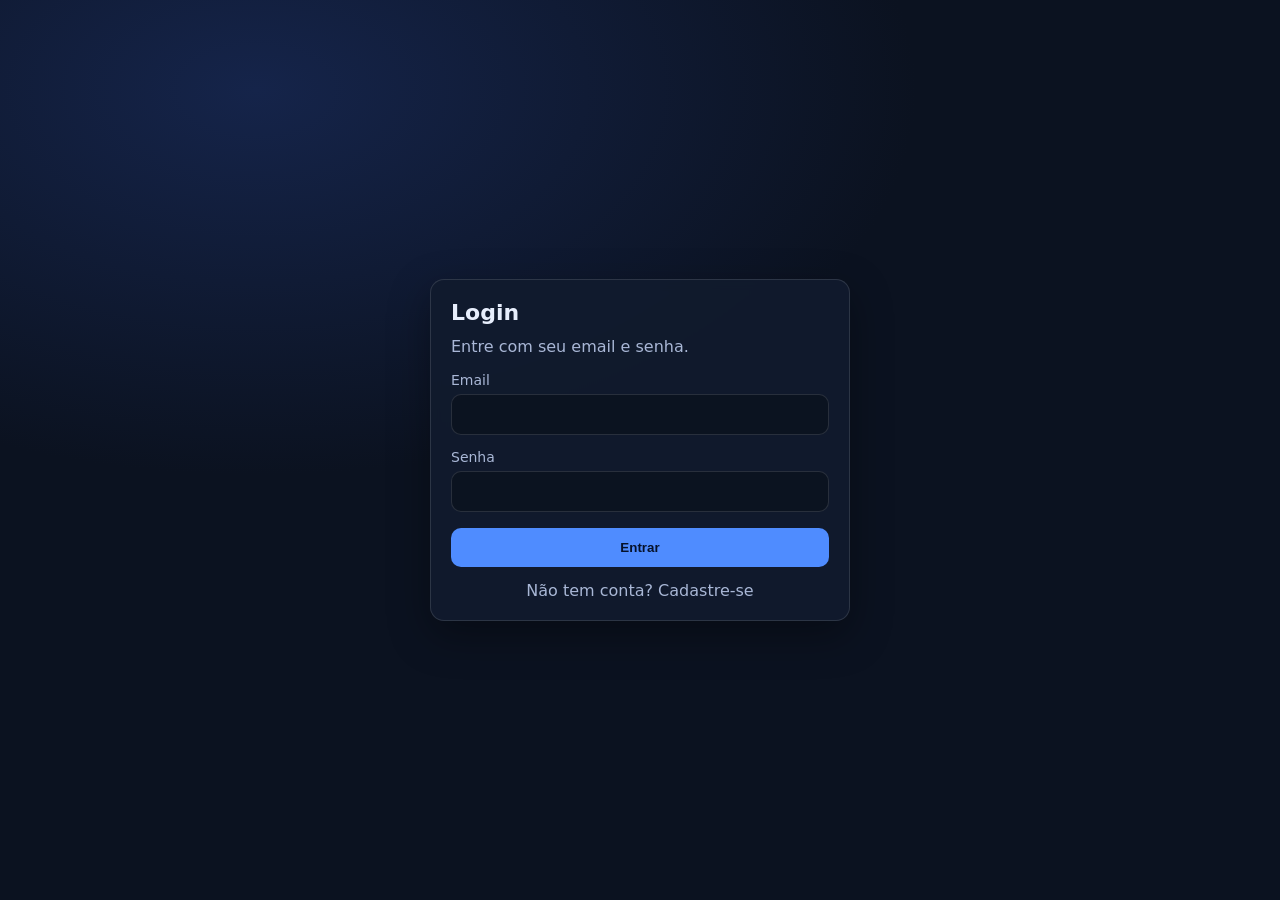
==== frontend/index.html @ f86b601d "Initial commit: backend .NET 8 + frontend vanilla Backend em camadas com MongoDB (env vars), CORS e " ====
<!doctype html>
<html lang="pt-br">
  <head>
    <meta charset="utf-8" />
    <meta name="viewport" content="width=device-width, initial-scale=1" />
    <title>Login</title>
    <link rel="stylesheet" href="css/style.css" />
  </head>
  <body>
    <main class="container">
      <section class="card">
        <h1>Login</h1>
        <p>Entre com seu email e senha.</p>

        <form id="loginForm">
          <label for="email">Email</label>
          <input id="email" type="email" autocomplete="email" required />

          <label for="senha">Senha</label>
          <input id="senha" type="password" autocomplete="current-password" required />

          <div class="row">
            <button type="submit">Entrar</button>
          </div>

          <div id="message" class="message"></div>
        </form>

        <a class="link" href="register.html">Não tem conta? Cadastre-se</a>
      </section>
    </main>

    <script src="js/api.js"></script>
    <script src="js/login.js"></script>
  </body>
</html>
---- frontend/css/style.css ----
/* Layout simples, centralizado e responsivo (iniciante). */

:root {
  --bg: #0b1220;
  --card: #111b2e;
  --text: #e7eefc;
  --muted: #a9b7d6;
  --primary: #4f8cff;
  --danger: #ff5a6b;
  --border: rgba(255, 255, 255, 0.12);
}

* {
  box-sizing: border-box;
}

body {
  margin: 0;
  min-height: 100vh;
  font-family: system-ui, -apple-system, Segoe UI, Roboto, Arial, sans-serif;
  background: radial-gradient(1200px 700px at 20% 10%, #15244a 0%, var(--bg) 55%);
  color: var(--text);
  display: grid;
  place-items: center;
  padding: 24px;
}

.container {
  width: 100%;
  max-width: 420px;
}

.card {
  background: rgba(17, 27, 46, 0.9);
  border: 1px solid var(--border);
  border-radius: 14px;
  padding: 20px;
  box-shadow: 0 14px 40px rgba(0, 0, 0, 0.35);
  backdrop-filter: blur(6px);
}

h1 {
  font-size: 22px;
  margin: 0 0 12px;
}

p {
  margin: 0 0 16px;
  color: var(--muted);
}

label {
  display: block;
  margin: 14px 0 6px;
  font-size: 14px;
  color: var(--muted);
}

input {
  width: 100%;
  padding: 12px 12px;
  border-radius: 10px;
  border: 1px solid var(--border);
  background: rgba(0, 0, 0, 0.25);
  color: var(--text);
  outline: none;
}

input:focus {
  border-color: rgba(79, 140, 255, 0.7);
  box-shadow: 0 0 0 3px rgba(79, 140, 255, 0.15);
}

.row {
  display: flex;
  gap: 10px;
  margin-top: 16px;
}

button {
  width: 100%;
  padding: 12px 14px;
  border: 0;
  border-radius: 10px;
  background: var(--primary);
  color: #06122a;
  font-weight: 700;
  cursor: pointer;
}

button.secondary {
  background: transparent;
  color: var(--text);
  border: 1px solid var(--border);
}

button.danger {
  background: var(--danger);
  color: #2a060b;
}

.link {
  display: block;
  margin-top: 14px;
  text-align: center;
  color: var(--muted);
  text-decoration: none;
}

.link:hover {
  color: var(--text);
}

.message {
  margin-top: 12px;
  padding: 10px 12px;
  border-radius: 10px;
  border: 1px solid var(--border);
  background: rgba(0, 0, 0, 0.18);
  color: var(--text);
  display: none;
}

.message.show {
  display: block;
}

.message.error {
  border-color: rgba(255, 90, 107, 0.5);
}

.message.success {
  border-color: rgba(79, 255, 166, 0.35);
}

/* Home */
.home-actions {
  display: grid;
  gap: 10px;
  margin-top: 14px;
}

video {
  width: 100%;
  margin-top: 14px;
  border-radius: 12px;
  border: 1px solid var(--border);
  display: none;
}

video.show {
  display: block;
}
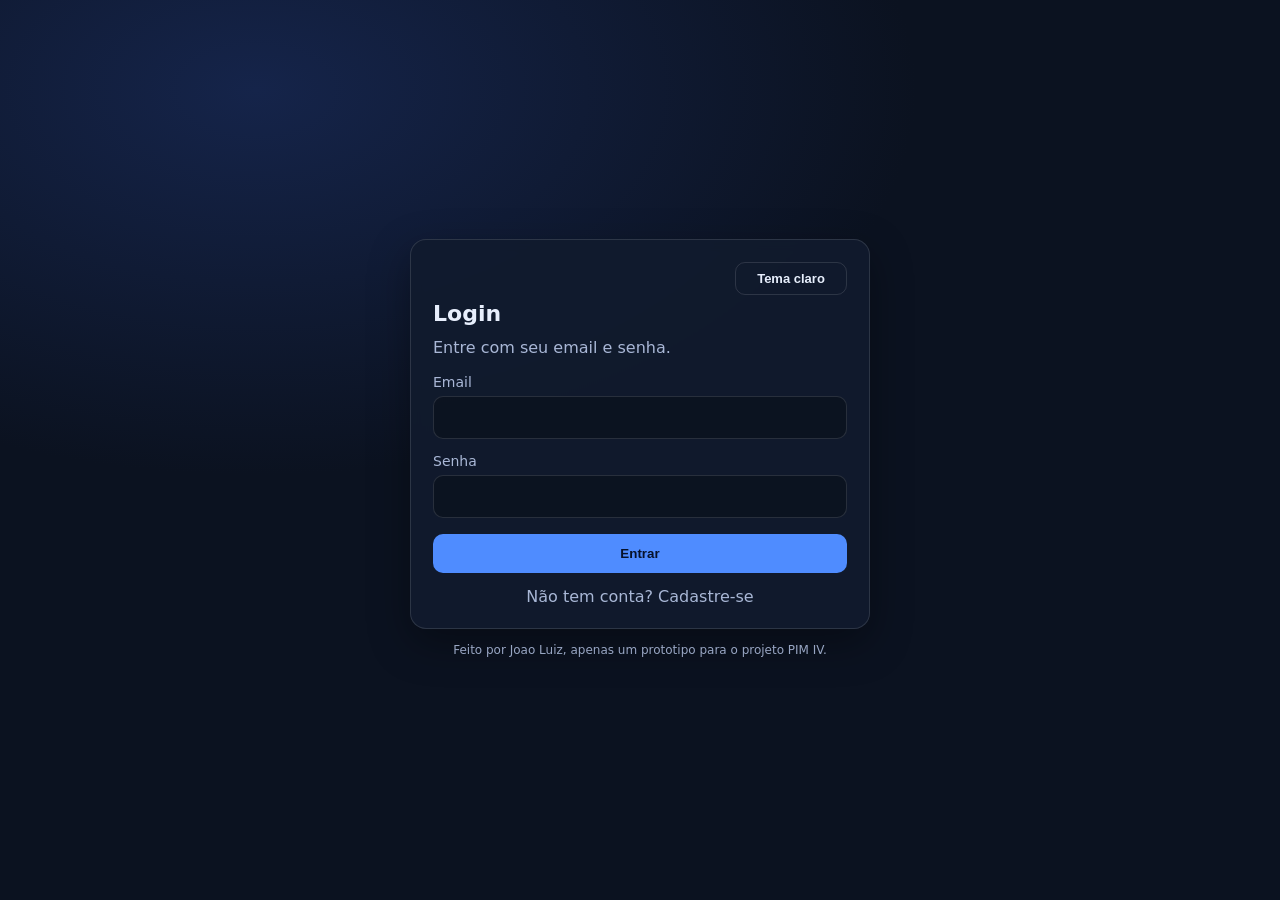
==== commit 47e2dcb2: "Status video por conta, tema claro/escuro e UI responsiva Made-with: Cursor" ====
--- a/frontend/index.html
+++ b/frontend/index.html
@@ -9,15 +9,18 @@
   <body>
     <main class="container">
       <section class="card">
+        <div class="card-topbar">
+          <button class="secondary theme-toggle" type="button" id="themeToggleBtn">Tema claro</button>
+        </div>
         <h1>Login</h1>
         <p>Entre com seu email e senha.</p>
 
         <form id="loginForm">
           <label for="email">Email</label>
-          <input id="email" type="email" autocomplete="email" required />
+          <input id="email" type="email" autocomplete="email" maxlength="30" required />
 
           <label for="senha">Senha</label>
-          <input id="senha" type="password" autocomplete="current-password" required />
+          <input id="senha" type="password" autocomplete="current-password" minlength="6" required />
 
           <div class="row">
             <button type="submit">Entrar</button>
@@ -29,7 +32,11 @@
         <a class="link" href="register.html">Não tem conta? Cadastre-se</a>
       </section>
     </main>
+    <footer class="footer-note">
+      Feito por Joao Luiz, apenas um prototipo para o projeto PIM IV.
+    </footer>
 
+    <script src="js/theme.js"></script>
     <script src="js/api.js"></script>
     <script src="js/login.js"></script>
   </body>
--- a/frontend/css/style.css
+++ b/frontend/css/style.css
@@ -1,13 +1,33 @@
-/* Layout simples, centralizado e responsivo (iniciante). */
+/* Layout minimalista, com suporte a tema escuro/claro e mobile. */
 
 :root {
   --bg: #0b1220;
-  --card: #111b2e;
+  --bg-grad: radial-gradient(1200px 700px at 20% 10%, #15244a 0%, var(--bg) 55%);
+  --card: rgba(17, 27, 46, 0.9);
   --text: #e7eefc;
   --muted: #a9b7d6;
   --primary: #4f8cff;
+  --primary-text: #06122a;
   --danger: #ff5a6b;
+  --danger-text: #2a060b;
   --border: rgba(255, 255, 255, 0.12);
+  --input-bg: rgba(0, 0, 0, 0.25);
+  --shadow: 0 14px 40px rgba(0, 0, 0, 0.35);
+}
+
+body[data-theme="light"] {
+  --bg: #e9eff9;
+  --bg-grad: radial-gradient(1100px 600px at 10% 0%, #ffffff 0%, var(--bg) 65%);
+  --card: rgba(255, 255, 255, 0.92);
+  --text: #12213f;
+  --muted: #516185;
+  --primary: #2f6de1;
+  --primary-text: #f5f9ff;
+  --danger: #d4495c;
+  --danger-text: #ffffff;
+  --border: rgba(11, 18, 32, 0.14);
+  --input-bg: rgba(255, 255, 255, 0.8);
+  --shadow: 0 14px 34px rgba(8, 20, 43, 0.12);
 }
 
 * {
@@ -18,35 +38,69 @@
   margin: 0;
   min-height: 100vh;
   font-family: system-ui, -apple-system, Segoe UI, Roboto, Arial, sans-serif;
-  background: radial-gradient(1200px 700px at 20% 10%, #15244a 0%, var(--bg) 55%);
-  color: var(--text);
-  display: grid;
-  place-items: center;
-  padding: 24px;
+  background: var(--bg-grad);
+  color: var(--text);
+  display: flex;
+  flex-direction: column;
+  align-items: center;
+  justify-content: center;
+  gap: 14px;
+  padding: 24px 16px;
 }
 
 .container {
   width: 100%;
-  max-width: 420px;
+  max-width: 460px;
 }
 
 .card {
-  background: rgba(17, 27, 46, 0.9);
-  border: 1px solid var(--border);
-  border-radius: 14px;
-  padding: 20px;
-  box-shadow: 0 14px 40px rgba(0, 0, 0, 0.35);
+  background: var(--card);
+  border: 1px solid var(--border);
+  border-radius: 16px;
+  padding: 22px;
+  box-shadow: var(--shadow);
   backdrop-filter: blur(6px);
+  animation: fadeInCard 0.35s ease-out;
+}
+
+@keyframes fadeInCard {
+  from {
+    opacity: 0;
+    transform: translateY(8px);
+  }
+  to {
+    opacity: 1;
+    transform: translateY(0);
+  }
+}
+
+.card-topbar {
+  display: flex;
+  justify-content: flex-end;
+  margin-bottom: 6px;
+}
+
+.theme-toggle {
+  width: auto;
+  min-width: 112px;
+  padding: 8px 12px;
+  font-size: 13px;
 }
 
 h1 {
   font-size: 22px;
-  margin: 0 0 12px;
+  margin: 0 0 10px;
 }
 
 p {
-  margin: 0 0 16px;
-  color: var(--muted);
+  margin: 0 0 14px;
+  color: var(--muted);
+  line-height: 1.45;
+}
+
+.status-text {
+  margin: 0 0 10px;
+  font-size: 14px;
 }
 
 label {
@@ -58,12 +112,13 @@
 
 input {
   width: 100%;
-  padding: 12px 12px;
+  padding: 12px;
   border-radius: 10px;
   border: 1px solid var(--border);
-  background: rgba(0, 0, 0, 0.25);
+  background: var(--input-bg);
   color: var(--text);
   outline: none;
+  font-size: 15px;
 }
 
 input:focus {
@@ -83,20 +138,36 @@
   border: 0;
   border-radius: 10px;
   background: var(--primary);
-  color: #06122a;
+  color: var(--primary-text);
   font-weight: 700;
   cursor: pointer;
+  transition: transform 0.16s ease, filter 0.16s ease, box-shadow 0.16s ease;
+}
+
+button:hover {
+  transform: translateY(-1px);
+  filter: brightness(1.06);
+  box-shadow: 0 8px 18px rgba(79, 140, 255, 0.25);
+}
+
+button:active {
+  transform: translateY(0);
 }
 
 button.secondary {
   background: transparent;
   color: var(--text);
   border: 1px solid var(--border);
+  box-shadow: none;
+}
+
+button.secondary:hover {
+  box-shadow: none;
 }
 
 button.danger {
   background: var(--danger);
-  color: #2a060b;
+  color: var(--danger-text);
 }
 
 .link {
@@ -116,9 +187,10 @@
   padding: 10px 12px;
   border-radius: 10px;
   border: 1px solid var(--border);
-  background: rgba(0, 0, 0, 0.18);
+  background: rgba(0, 0, 0, 0.12);
   color: var(--text);
   display: none;
+  font-size: 14px;
 }
 
 .message.show {
@@ -131,6 +203,18 @@
 
 .message.success {
   border-color: rgba(79, 255, 166, 0.35);
+}
+
+.message.loading {
+  border-color: rgba(79, 140, 255, 0.45);
+  color: var(--muted);
+}
+
+button:disabled {
+  opacity: 0.65;
+  cursor: not-allowed;
+  transform: none;
+  filter: none;
 }
 
 /* Home */
@@ -152,3 +236,39 @@
   display: block;
 }
 
+.footer-note {
+  width: 100%;
+  max-width: 460px;
+  text-align: center;
+  font-size: 12px;
+  color: var(--muted);
+  opacity: 0.9;
+  margin-bottom: 4px;
+}
+
+@media (max-width: 520px) {
+  body {
+    justify-content: flex-start;
+    padding: 14px 12px 18px;
+    gap: 12px;
+  }
+
+  .card {
+    border-radius: 14px;
+    padding: 16px;
+  }
+
+  h1 {
+    font-size: 20px;
+  }
+
+  .row {
+    flex-direction: column;
+  }
+
+  .theme-toggle {
+    min-width: 108px;
+    padding: 8px 10px;
+  }
+}
+
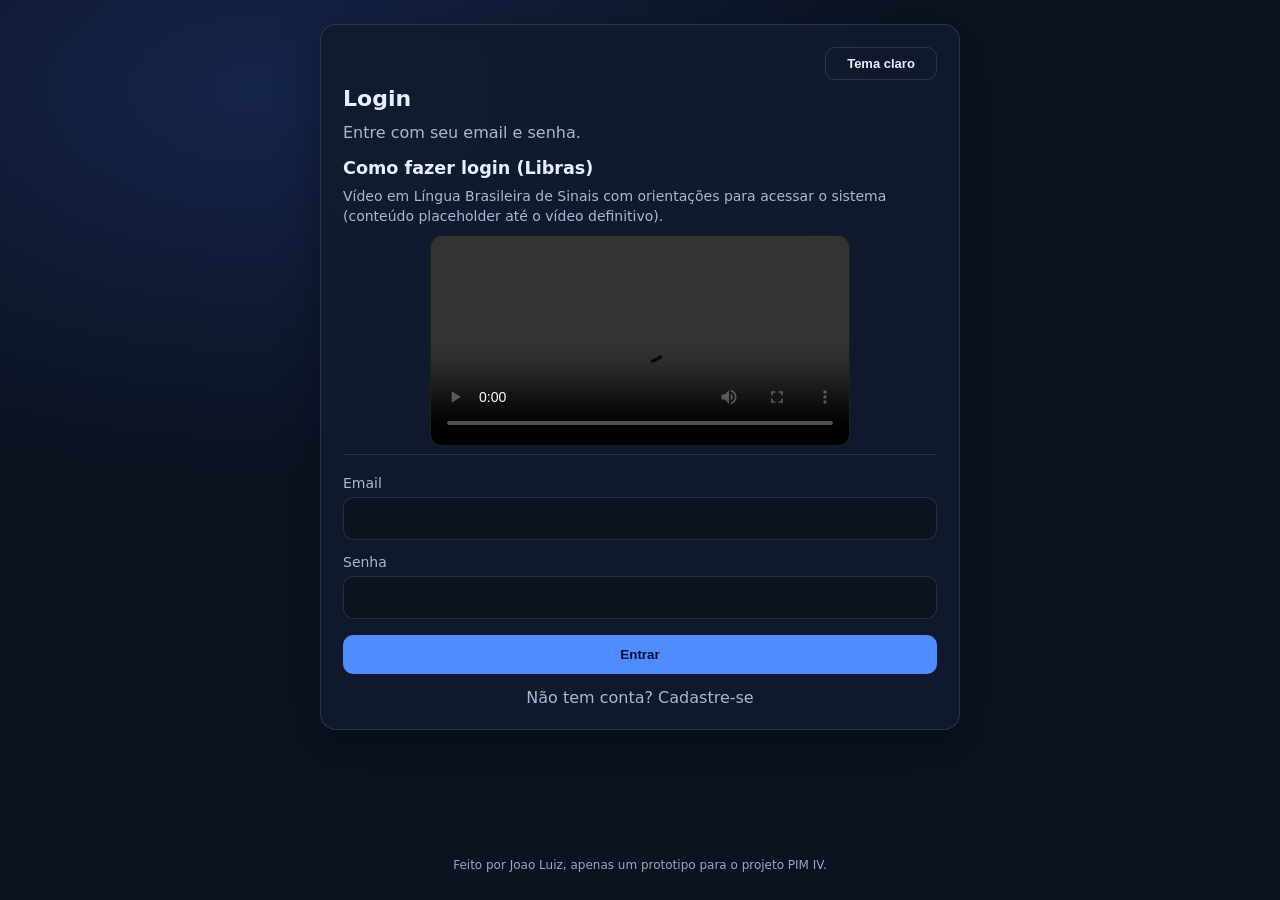
==== commit e208bc34: "Atualiza PIMV: admin, datas, contagens de inscrição e README. Inclui painel admin para eventos e ati" ====
--- a/frontend/index.html
+++ b/frontend/index.html
@@ -7,13 +7,25 @@
     <link rel="stylesheet" href="css/style.css" />
   </head>
   <body>
-    <main class="container">
+    <main class="container container--home">
       <section class="card">
         <div class="card-topbar">
           <button class="secondary theme-toggle" type="button" id="themeToggleBtn">Tema claro</button>
         </div>
         <h1>Login</h1>
         <p>Entre com seu email e senha.</p>
+
+        <section class="login-libras-block" aria-labelledby="loginLibrasTitle">
+          <h2 id="loginLibrasTitle" class="home-video-heading">Como fazer login (Libras)</h2>
+          <p class="home-video-note">
+            Vídeo em Língua Brasileira de Sinais com orientações para acessar o sistema (conteúdo placeholder até o vídeo
+            definitivo).
+          </p>
+          <video class="home-video login-libras-video" controls preload="metadata" playsinline>
+            <source src="Video2.mp4" type="video/mp4" />
+            Seu navegador não suporta vídeo HTML5.
+          </video>
+        </section>
 
         <form id="loginForm">
           <label for="email">Email</label>
@@ -41,4 +53,3 @@
     <script src="js/login.js"></script>
   </body>
 </html>
-
--- a/frontend/css/style.css
+++ b/frontend/css/style.css
@@ -1,4 +1,28 @@
 /* Layout minimalista, com suporte a tema escuro/claro e mobile. */
+
+html {
+  scroll-behavior: smooth;
+}
+
+/* Pular para o conteúdo (acessibilidade) */
+.skip-link {
+  position: absolute;
+  left: -9999px;
+  top: 0;
+  z-index: 100;
+  padding: 10px 14px;
+  background: var(--primary);
+  color: var(--primary-text);
+  font-weight: 700;
+  border-radius: 0 0 8px 8px;
+  text-decoration: none;
+}
+
+.skip-link:focus {
+  left: 16px;
+  outline: 2px solid var(--text);
+  outline-offset: 2px;
+}
 
 :root {
   --bg: #0b1220;
@@ -48,9 +72,77 @@
   padding: 24px 16px;
 }
 
+/* Conteúdo central: respeita .container / .container--home (max-width) e centraliza o card. */
+main.container {
+  flex: 1 0 auto;
+  width: 100%;
+  display: flex;
+  flex-direction: column;
+  align-items: center;
+}
+
+/* Login, cadastro etc.: card no meio da área útil (a home fica alinhada ao topo por ter muito conteúdo). */
+main.container:not(.container--home) {
+  justify-content: center;
+}
+
+main.container > .card {
+  width: 100%;
+}
+
+main.container:not(.container--home) > .card {
+  max-width: 420px;
+}
+
 .container {
   width: 100%;
   max-width: 460px;
+}
+
+.container--home {
+  max-width: 640px;
+}
+
+/* Links de navegação entre páginas do protótipo */
+.site-nav {
+  display: flex;
+  flex-wrap: wrap;
+  gap: 8px 14px;
+  justify-content: center;
+  align-items: center;
+  margin: 0 0 16px;
+  padding: 10px 12px;
+  border-radius: 12px;
+  border: 1px solid var(--border);
+  background: var(--input-bg);
+}
+
+.site-nav a {
+  color: var(--primary);
+  font-weight: 600;
+  font-size: 14px;
+  text-decoration: none;
+  padding: 4px 2px;
+}
+
+.site-nav a:hover {
+  text-decoration: underline;
+}
+
+.site-nav a[aria-current="page"] {
+  color: var(--text);
+  text-decoration: underline;
+}
+
+.atividades-inscrever-placeholder {
+  display: inline-block;
+  margin-top: 4px;
+  font-size: 13px;
+  color: var(--muted);
+}
+
+.card--home {
+  scroll-margin-top: 12px;
 }
 
 .card {
@@ -77,7 +169,17 @@
 .card-topbar {
   display: flex;
   justify-content: flex-end;
+  align-items: center;
+  gap: 8px;
+  flex-wrap: wrap;
   margin-bottom: 6px;
+}
+
+.btn-logout-compact {
+  width: auto;
+  min-width: 72px;
+  padding: 8px 12px;
+  font-size: 13px;
 }
 
 .theme-toggle {
@@ -96,6 +198,14 @@
   margin: 0 0 14px;
   color: var(--muted);
   line-height: 1.45;
+}
+
+.card > p code {
+  font-size: 0.88em;
+  padding: 1px 5px;
+  border-radius: 6px;
+  background: var(--input-bg);
+  border: 1px solid var(--border);
 }
 
 .status-text {
@@ -210,6 +320,166 @@
   color: var(--muted);
 }
 
+.message.message--inline {
+  margin-top: 8px;
+}
+
+.message.message--warn {
+  border-color: rgba(255, 190, 92, 0.45);
+  color: var(--text);
+}
+
+.atividades-intro {
+  margin-bottom: 12px;
+}
+
+.atividades-evento-id {
+  font-size: 14px;
+  color: var(--muted);
+  margin: 0 0 12px;
+  word-break: break-all;
+}
+
+.inscricao-resumo {
+  margin: 0 0 18px;
+  color: var(--text);
+  font-size: 1.02rem;
+  line-height: 1.45;
+}
+
+.inscricao-acoes {
+  margin-top: 8px;
+}
+
+/* Certificado (certificado.html) */
+.certificado-intro {
+  margin-bottom: 16px;
+  font-size: 14px;
+}
+
+.certificado-papel {
+  margin: 0 0 20px;
+  padding: 22px 18px;
+  border-radius: 12px;
+  border: 2px solid var(--border);
+  background: var(--input-bg);
+  text-align: center;
+}
+
+.certificado-titulo-doc {
+  margin: 0 0 16px;
+  font-size: 1.15rem;
+  font-weight: 700;
+  letter-spacing: 0.04em;
+  text-transform: uppercase;
+  color: var(--text);
+}
+
+.certificado-corpo {
+  margin: 0 0 18px;
+  color: var(--muted);
+  line-height: 1.55;
+  font-size: 1rem;
+  text-align: center;
+}
+
+.certificado-corpo strong {
+  color: var(--text);
+}
+
+.certificado-data {
+  margin: 0 0 12px;
+  font-size: 14px;
+  color: var(--muted);
+}
+
+.certificado-rodape {
+  margin: 0;
+  font-size: 12px;
+  color: var(--muted);
+  font-style: italic;
+}
+
+.certificado-acoes {
+  margin-top: 4px;
+}
+
+/* Libras (libras.html) */
+.card--libras h1 {
+  margin-bottom: 10px;
+}
+
+.libras-lead {
+  margin: 0 0 20px;
+  line-height: 1.5;
+  color: var(--muted);
+}
+
+.libras-secao {
+  margin-top: 24px;
+  padding-top: 20px;
+  border-top: 1px solid var(--border);
+}
+
+.libras-secao:first-of-type {
+  border-top: 0;
+  padding-top: 0;
+  margin-top: 0;
+}
+
+.libras-secao h2 {
+  font-size: 1.12rem;
+  margin: 0 0 10px;
+}
+
+.libras-video-wrap {
+  margin-top: 12px;
+}
+
+.libras-video {
+  margin-top: 8px;
+}
+
+.libras-video-descricao {
+  margin: 10px 0 0;
+  font-size: 14px;
+  color: var(--muted);
+}
+
+.libras-glossario-intro {
+  margin-bottom: 14px;
+}
+
+.glossario {
+  margin: 0;
+  padding: 0;
+}
+
+.glossario-item {
+  margin: 0 0 16px;
+  padding: 14px 16px;
+  border-radius: 12px;
+  border: 1px solid var(--border);
+  background: var(--input-bg);
+}
+
+.glossario-item:last-child {
+  margin-bottom: 0;
+}
+
+.glossario dt {
+  margin: 0 0 8px;
+  font-size: 1.05rem;
+  font-weight: 700;
+  color: var(--text);
+}
+
+.glossario dd {
+  margin: 0;
+  color: var(--muted);
+  line-height: 1.55;
+}
+
 button:disabled {
   opacity: 0.65;
   cursor: not-allowed;
@@ -217,14 +487,151 @@
   filter: none;
 }
 
-/* Home */
+/* Home (landing do evento) */
+.home-welcome {
+  margin: 0 0 8px;
+  font-size: 14px;
+  color: var(--muted);
+}
+
+.home-event-title {
+  font-size: 1.55rem;
+  line-height: 1.25;
+  margin: 0 0 10px;
+}
+
+.home-lead {
+  margin: 0 0 10px;
+  font-size: 1.05rem;
+  color: var(--text);
+  font-weight: 600;
+  line-height: 1.4;
+}
+
+.home-description {
+  margin: 0 0 18px;
+}
+
+.home-cta-row {
+  display: flex;
+  flex-wrap: wrap;
+  gap: 10px;
+  margin-bottom: 22px;
+  justify-content: center;
+}
+
+.home-cta-btn {
+  flex: 1 1 calc(50% - 5px);
+  min-width: 140px;
+  display: inline-flex;
+  align-items: center;
+  justify-content: center;
+  text-align: center;
+  padding: 12px 14px;
+  border-radius: 10px;
+  background: var(--primary);
+  color: var(--primary-text);
+  font-weight: 700;
+  text-decoration: none;
+  transition: transform 0.16s ease, filter 0.16s ease, box-shadow 0.16s ease;
+}
+
+.home-cta-btn:hover {
+  transform: translateY(-1px);
+  filter: brightness(1.06);
+  box-shadow: 0 8px 18px rgba(79, 140, 255, 0.25);
+}
+
+.home-cta-btn:active {
+  transform: translateY(0);
+}
+
+.home-video-block {
+  margin-top: 4px;
+  padding-top: 18px;
+  border-top: 1px solid var(--border);
+}
+
+.home-video-heading {
+  font-size: 1.1rem;
+  margin: 0 0 8px;
+}
+
+.home-video-note {
+  margin: 0 0 8px;
+  font-size: 14px;
+}
+
+.home-video-note code,
+.home-muted code {
+  font-size: 0.88em;
+  padding: 1px 5px;
+  border-radius: 6px;
+  background: var(--input-bg);
+  border: 1px solid var(--border);
+}
+
+.home-video-status {
+  margin-bottom: 8px;
+}
+
+.home-video {
+  width: 100%;
+  max-width: 420px;
+  max-height: min(60vh, 520px);
+  margin: 4px auto 0;
+  border-radius: 12px;
+  border: 1px solid var(--border);
+  display: block;
+  background: #000;
+  object-fit: contain;
+}
+
+.home-subsection {
+  margin-top: 28px;
+  padding-top: 22px;
+  border-top: 1px solid var(--border);
+  scroll-margin-top: 20px;
+}
+
+.home-subsection-title {
+  font-size: 1.1rem;
+  margin: 0 0 10px;
+}
+
+.home-subsection-intro {
+  margin: 0 0 12px;
+}
+
+.home-schedule {
+  margin: 0;
+  padding-left: 1.1rem;
+  color: var(--muted);
+  line-height: 1.6;
+}
+
+.home-schedule li {
+  margin-bottom: 8px;
+}
+
+.home-schedule-time {
+  font-weight: 700;
+  color: var(--text);
+}
+
+.home-muted {
+  font-size: 14px;
+  color: var(--muted);
+}
+
 .home-actions {
   display: grid;
   gap: 10px;
   margin-top: 14px;
 }
 
-video {
+/* Vídeo “revelado” por botão (outras páginas); na home use .home-video sempre visível. */
+video:not(.home-video) {
   width: 100%;
   margin-top: 14px;
   border-radius: 12px;
@@ -232,11 +639,177 @@
   display: none;
 }
 
-video.show {
+video:not(.home-video).show {
   display: block;
 }
 
+/* Lista de eventos (eventos.html) */
+.eventos-list {
+  display: grid;
+  grid-template-columns: repeat(auto-fit, minmax(240px, 1fr));
+  gap: 14px;
+  margin-top: 16px;
+  list-style: none;
+  padding: 0;
+}
+
+.eventos-item {
+  position: relative;
+  display: flex;
+  flex-direction: column;
+  gap: 6px;
+  margin: 0;
+  min-height: 220px;
+  padding: 16px 16px 14px;
+  border-radius: 14px;
+  border: 1px solid var(--border);
+  background: linear-gradient(180deg, rgba(255, 255, 255, 0.02) 0%, var(--input-bg) 100%);
+}
+
+.eventos-item::before {
+  content: "";
+  position: absolute;
+  top: 0;
+  left: 0;
+  right: 0;
+  height: 6px;
+  border-radius: 14px 14px 0 0;
+  background: linear-gradient(90deg, #2b7fff, #63a0ff);
+}
+
+.eventos-item-top {
+  display: flex;
+  justify-content: space-between;
+  align-items: flex-start;
+  gap: 10px;
+  margin-top: 4px;
+}
+
+.eventos-item .home-cta-btn {
+  flex: 0 0 auto;
+  width: auto;
+  min-width: 140px;
+  margin-top: 4px;
+}
+
+.eventos-nome {
+  font-size: 1.05rem;
+  margin: 0;
+  line-height: 1.3;
+  max-width: 80%;
+}
+
+.eventos-meta {
+  margin: 0;
+  font-size: 14px;
+  color: var(--muted);
+}
+
+.eventos-item-periodo {
+  margin-top: 4px;
+  padding: 12px 0 10px;
+  border-top: 1px solid var(--border);
+  display: flex;
+  flex-direction: column;
+  gap: 10px;
+}
+
+.eventos-periodo-row {
+  display: flex;
+  justify-content: space-between;
+  align-items: baseline;
+  gap: 12px;
+}
+
+.eventos-periodo-label {
+  flex: 0 0 auto;
+  font-size: 11px;
+  font-weight: 700;
+  text-transform: uppercase;
+  letter-spacing: 0.06em;
+  color: var(--muted);
+}
+
+.eventos-periodo-value {
+  flex: 1;
+  text-align: right;
+  font-size: 14px;
+  font-weight: 600;
+  color: var(--text);
+  line-height: 1.35;
+}
+
+.eventos-periodo-note {
+  margin: 0;
+  font-size: 12px;
+  color: var(--muted);
+  font-style: italic;
+  line-height: 1.35;
+}
+
+.eventos-inscritos-row {
+  padding-top: 2px;
+}
+
+.atividades-inscritos-row {
+  margin-top: 10px;
+  padding-top: 10px;
+  border-top: 1px solid var(--border);
+}
+
+.eventos-data {
+  margin: auto 0 0;
+  padding-top: 10px;
+  border-top: 1px solid var(--border);
+  display: flex;
+  justify-content: flex-start;
+  align-items: center;
+  gap: 8px;
+  font-size: 14px;
+  color: var(--muted);
+}
+
+.eventos-detalhe-btn {
+  width: auto;
+  min-width: 104px;
+  padding: 8px 10px;
+  font-size: 12px;
+  border-radius: 10px;
+}
+
+.eventos-status {
+  display: inline-flex;
+  align-items: center;
+  gap: 6px;
+  font-weight: 600;
+}
+
+.eventos-status::before {
+  content: "";
+  width: 8px;
+  height: 8px;
+  border-radius: 50%;
+  background: #2ecf6e;
+  box-shadow: 0 0 8px rgba(46, 207, 110, 0.45);
+}
+
+.eventos-back {
+  margin-right: auto;
+  text-align: left;
+  margin-top: 0;
+  font-size: 14px;
+}
+
+.card-topbar--spread {
+  justify-content: space-between;
+}
+
+.card-topbar--spread .theme-toggle {
+  margin-left: auto;
+}
+
 .footer-note {
+  flex-shrink: 0;
   width: 100%;
   max-width: 460px;
   text-align: center;
@@ -244,6 +817,11 @@
   color: var(--muted);
   opacity: 0.9;
   margin-bottom: 4px;
+}
+
+.container--home + .footer-note,
+.container.container--home ~ .footer-note {
+  max-width: 640px;
 }
 
 @media (max-width: 520px) {
@@ -270,5 +848,204 @@
     min-width: 108px;
     padding: 8px 10px;
   }
-}
-
+
+  .home-cta-row {
+    display: flex;
+    flex-direction: column;
+    gap: 10px;
+  }
+
+  .home-event-title {
+    font-size: 1.35rem;
+  }
+
+  .site-nav {
+    justify-content: flex-start;
+    gap: 6px 10px;
+  }
+}
+
+@media (min-width: 521px) {
+  body {
+    justify-content: center;
+  }
+}
+
+/* Select (formulários e escolha de evento) */
+select {
+  width: 100%;
+  padding: 12px;
+  border-radius: 10px;
+  border: 1px solid var(--border);
+  background: var(--input-bg);
+  color: var(--text);
+  outline: none;
+  font-size: 15px;
+}
+
+select:focus {
+  border-color: rgba(79, 140, 255, 0.7);
+  box-shadow: 0 0 0 3px rgba(79, 140, 255, 0.15);
+}
+
+.admin-panel-open-btn {
+  width: auto;
+  min-width: 0;
+  padding: 8px 12px;
+  font-size: 13px;
+  font-weight: 700;
+}
+
+/* Modal de gestão (admin) */
+.admin-dialog {
+  width: calc(100% - 32px);
+  max-width: 480px;
+  padding: 0;
+  border: 1px solid var(--border);
+  border-radius: 16px;
+  background: var(--card);
+  color: var(--text);
+  box-shadow: var(--shadow);
+}
+
+.admin-dialog::backdrop {
+  background: rgba(6, 10, 18, 0.65);
+}
+
+body[data-theme="light"] .admin-dialog::backdrop {
+  background: rgba(18, 32, 58, 0.35);
+}
+
+.admin-dialog-inner {
+  padding: 18px 18px 20px;
+}
+
+.admin-dialog-header {
+  display: flex;
+  align-items: flex-start;
+  justify-content: space-between;
+  gap: 12px;
+  margin-bottom: 14px;
+}
+
+.admin-dialog-title {
+  margin: 0;
+  font-size: 1.1rem;
+  line-height: 1.3;
+}
+
+.admin-dialog-close {
+  width: auto;
+  min-width: 0;
+  flex-shrink: 0;
+  padding: 8px 12px;
+  font-size: 13px;
+}
+
+.admin-tabs {
+  display: flex;
+  gap: 6px;
+  margin-bottom: 14px;
+  border-bottom: 1px solid var(--border);
+  padding-bottom: 2px;
+}
+
+.admin-tab {
+  width: auto;
+  min-width: 0;
+  flex: 1;
+  padding: 10px 8px;
+  font-size: 13px;
+  font-weight: 700;
+  background: transparent;
+  color: var(--muted);
+  border: 0;
+  border-radius: 10px 10px 0 0;
+  box-shadow: none;
+}
+
+.admin-tab:hover {
+  filter: none;
+  transform: none;
+  box-shadow: none;
+  color: var(--text);
+  background: var(--input-bg);
+}
+
+.admin-tab--active {
+  color: var(--text);
+  background: var(--input-bg);
+  box-shadow: none;
+}
+
+.admin-panel-hint {
+  font-size: 14px;
+  margin: 0 0 10px;
+  color: var(--muted);
+}
+
+.admin-date-help {
+  margin: 0 0 14px;
+  padding: 10px 12px;
+  font-size: 13px;
+  line-height: 1.45;
+  color: var(--muted);
+  background: var(--input-bg);
+  border-radius: 10px;
+  border-left: 3px solid rgba(79, 140, 255, 0.55);
+}
+
+.admin-form .admin-form-msg {
+  margin: 10px 0 12px;
+  min-height: 1.2em;
+}
+
+.admin-form button[type="submit"] {
+  margin-top: 4px;
+}
+
+/* Atividades: passos evento → lista */
+.atividades-step-title {
+  font-size: 1.05rem;
+  margin: 20px 0 8px;
+}
+
+.atividades-step-desc {
+  margin-bottom: 8px;
+}
+
+.atividades-evento-escolhido {
+  display: flex;
+  flex-wrap: wrap;
+  align-items: center;
+  gap: 10px;
+  margin-bottom: 12px;
+}
+
+.atividades-trocar-evento {
+  width: auto;
+  min-width: 0;
+  padding: 8px 12px;
+  font-size: 13px;
+  font-weight: 700;
+}
+
+.login-libras-block {
+  margin-bottom: 20px;
+  padding-bottom: 8px;
+  border-bottom: 1px solid var(--border);
+}
+
+.login-libras-video {
+  margin-top: 8px;
+}
+
+.admin-atividade-range-hint {
+  margin: 8px 0 0;
+  font-size: 13px;
+}
+
+.admin-form label {
+  margin-top: 4px;
+}
+
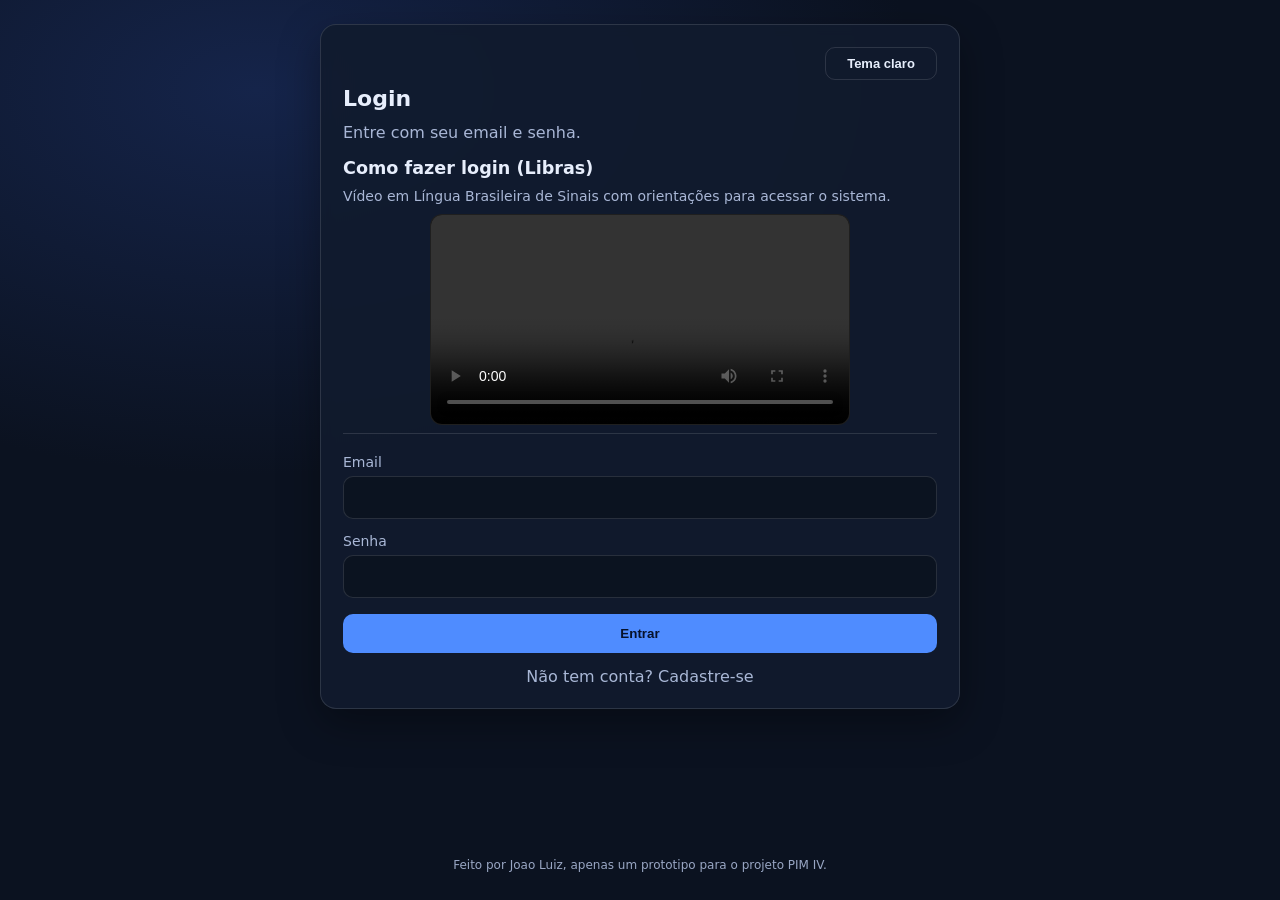
==== commit 26cbcf47: "Frontend: glossário Libras com vídeos, CSS dos players, README; assets em videos/ Made-with: Cursor" ====
--- a/frontend/index.html
+++ b/frontend/index.html
@@ -18,8 +18,7 @@
         <section class="login-libras-block" aria-labelledby="loginLibrasTitle">
           <h2 id="loginLibrasTitle" class="home-video-heading">Como fazer login (Libras)</h2>
           <p class="home-video-note">
-            Vídeo em Língua Brasileira de Sinais com orientações para acessar o sistema (conteúdo placeholder até o vídeo
-            definitivo).
+            Vídeo em Língua Brasileira de Sinais com orientações para acessar o sistema.
           </p>
           <video class="home-video login-libras-video" controls preload="metadata" playsinline>
             <source src="Video2.mp4" type="video/mp4" />
--- a/frontend/css/style.css
+++ b/frontend/css/style.css
@@ -236,6 +236,25 @@
   box-shadow: 0 0 0 3px rgba(79, 140, 255, 0.15);
 }
 
+textarea {
+  width: 100%;
+  padding: 12px;
+  border-radius: 10px;
+  border: 1px solid var(--border);
+  background: var(--input-bg);
+  color: var(--text);
+  outline: none;
+  font-size: 15px;
+  font-family: inherit;
+  line-height: 1.45;
+  box-sizing: border-box;
+}
+
+textarea:focus {
+  border-color: rgba(79, 140, 255, 0.7);
+  box-shadow: 0 0 0 3px rgba(79, 140, 255, 0.15);
+}
+
 .row {
   display: flex;
   gap: 10px;
@@ -357,6 +376,14 @@
   font-size: 14px;
 }
 
+.certificado-wrapper {
+  margin-top: 8px;
+}
+
+.certificado-status {
+  margin-bottom: 12px;
+}
+
 .certificado-papel {
   margin: 0 0 20px;
   padding: 22px 18px;
@@ -478,6 +505,47 @@
   margin: 0;
   color: var(--muted);
   line-height: 1.55;
+}
+
+.glossario dd p {
+  margin: 10px 0 0;
+  font-size: 14px;
+  color: var(--text);
+  line-height: 1.55;
+}
+
+.glossario-video video {
+  max-width: 220px;
+  width: 100%;
+  border-radius: 8px;
+  margin: 8px 0;
+  display: block;
+  background: #000;
+}
+
+@media (min-width: 640px) {
+  .glossario--com-video {
+    display: grid;
+    grid-template-columns: repeat(auto-fill, minmax(260px, 1fr));
+    gap: 14px;
+  }
+
+  .glossario--com-video .glossario-item {
+    margin-bottom: 0;
+    height: 100%;
+    display: flex;
+    flex-direction: column;
+  }
+
+  .glossario--com-video .glossario-item dd {
+    flex: 1;
+    display: flex;
+    flex-direction: column;
+  }
+
+  .glossario--com-video .glossario-item dd p {
+    margin-top: auto;
+  }
 }
 
 button:disabled {
@@ -643,6 +711,11 @@
   display: block;
 }
 
+/* Glossário Libras: vídeos sempre visíveis (fora do padrão “revelar por botão”). */
+.glossario-video video {
+  display: block;
+}
+
 /* Lista de eventos (eventos.html) */
 .eventos-list {
   display: grid;
@@ -757,6 +830,73 @@
   border-top: 1px solid var(--border);
 }
 
+.atividades-descricao-section {
+  margin-top: 8px;
+  padding: 12px 0 10px;
+  border-top: 1px solid var(--border);
+  text-align: left;
+}
+
+.atividades-descricao-label {
+  display: block;
+  margin-bottom: 8px;
+  text-align: left;
+}
+
+.atividades-descricao-valor {
+  font-size: 14px;
+  line-height: 1.55;
+  color: var(--text);
+  white-space: pre-wrap;
+  word-break: break-word;
+  max-height: clamp(7rem, 32vh, 15rem);
+  overflow-y: auto;
+  padding-right: 4px;
+}
+
+.atividades-descricao-vazia {
+  color: var(--muted);
+  font-style: italic;
+  font-size: 13px;
+  max-height: none;
+  overflow: visible;
+}
+
+@media (max-width: 520px) {
+  .atividades-descricao-valor:not(.atividades-descricao-vazia) {
+    max-height: clamp(6rem, 40vh, 12rem);
+  }
+}
+
+.admin-atividade-descricao {
+  display: block;
+  width: 100%;
+  min-height: clamp(4.5rem, 14vh, 8.5rem);
+  max-height: clamp(9rem, 42vh, 26rem);
+  resize: vertical;
+  overflow-y: auto;
+}
+
+@media (max-width: 520px) {
+  .admin-atividade-descricao {
+    min-height: clamp(4rem, 22vh, 7.5rem);
+    max-height: clamp(7rem, 48vh, 20rem);
+  }
+}
+
+.admin-textarea-resize-hint {
+  margin: -4px 0 10px;
+  font-size: 12px;
+  color: var(--muted);
+  line-height: 1.35;
+}
+
+.admin-optional-label {
+  font-weight: 500;
+  font-size: 12px;
+  color: var(--muted);
+}
+
 .eventos-data {
   margin: auto 0 0;
   padding-top: 10px;
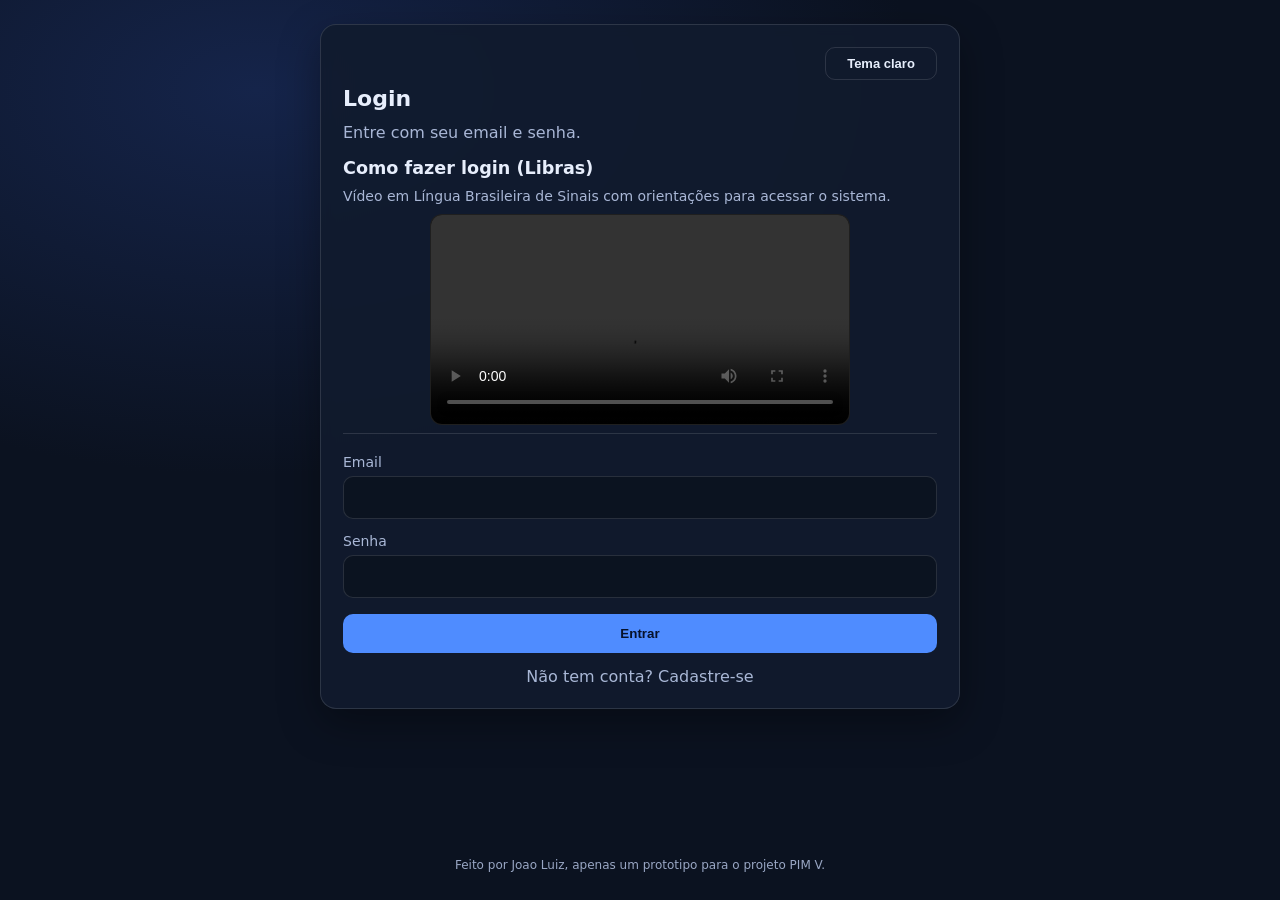
==== commit e4ab6821: "Update footer prototype project version to PIM V" ====
--- a/frontend/index.html
+++ b/frontend/index.html
@@ -44,7 +44,7 @@
       </section>
     </main>
     <footer class="footer-note">
-      Feito por Joao Luiz, apenas um prototipo para o projeto PIM IV.
+      Feito por Joao Luiz, apenas um prototipo para o projeto PIM V.
     </footer>
 
     <script src="js/theme.js"></script>
